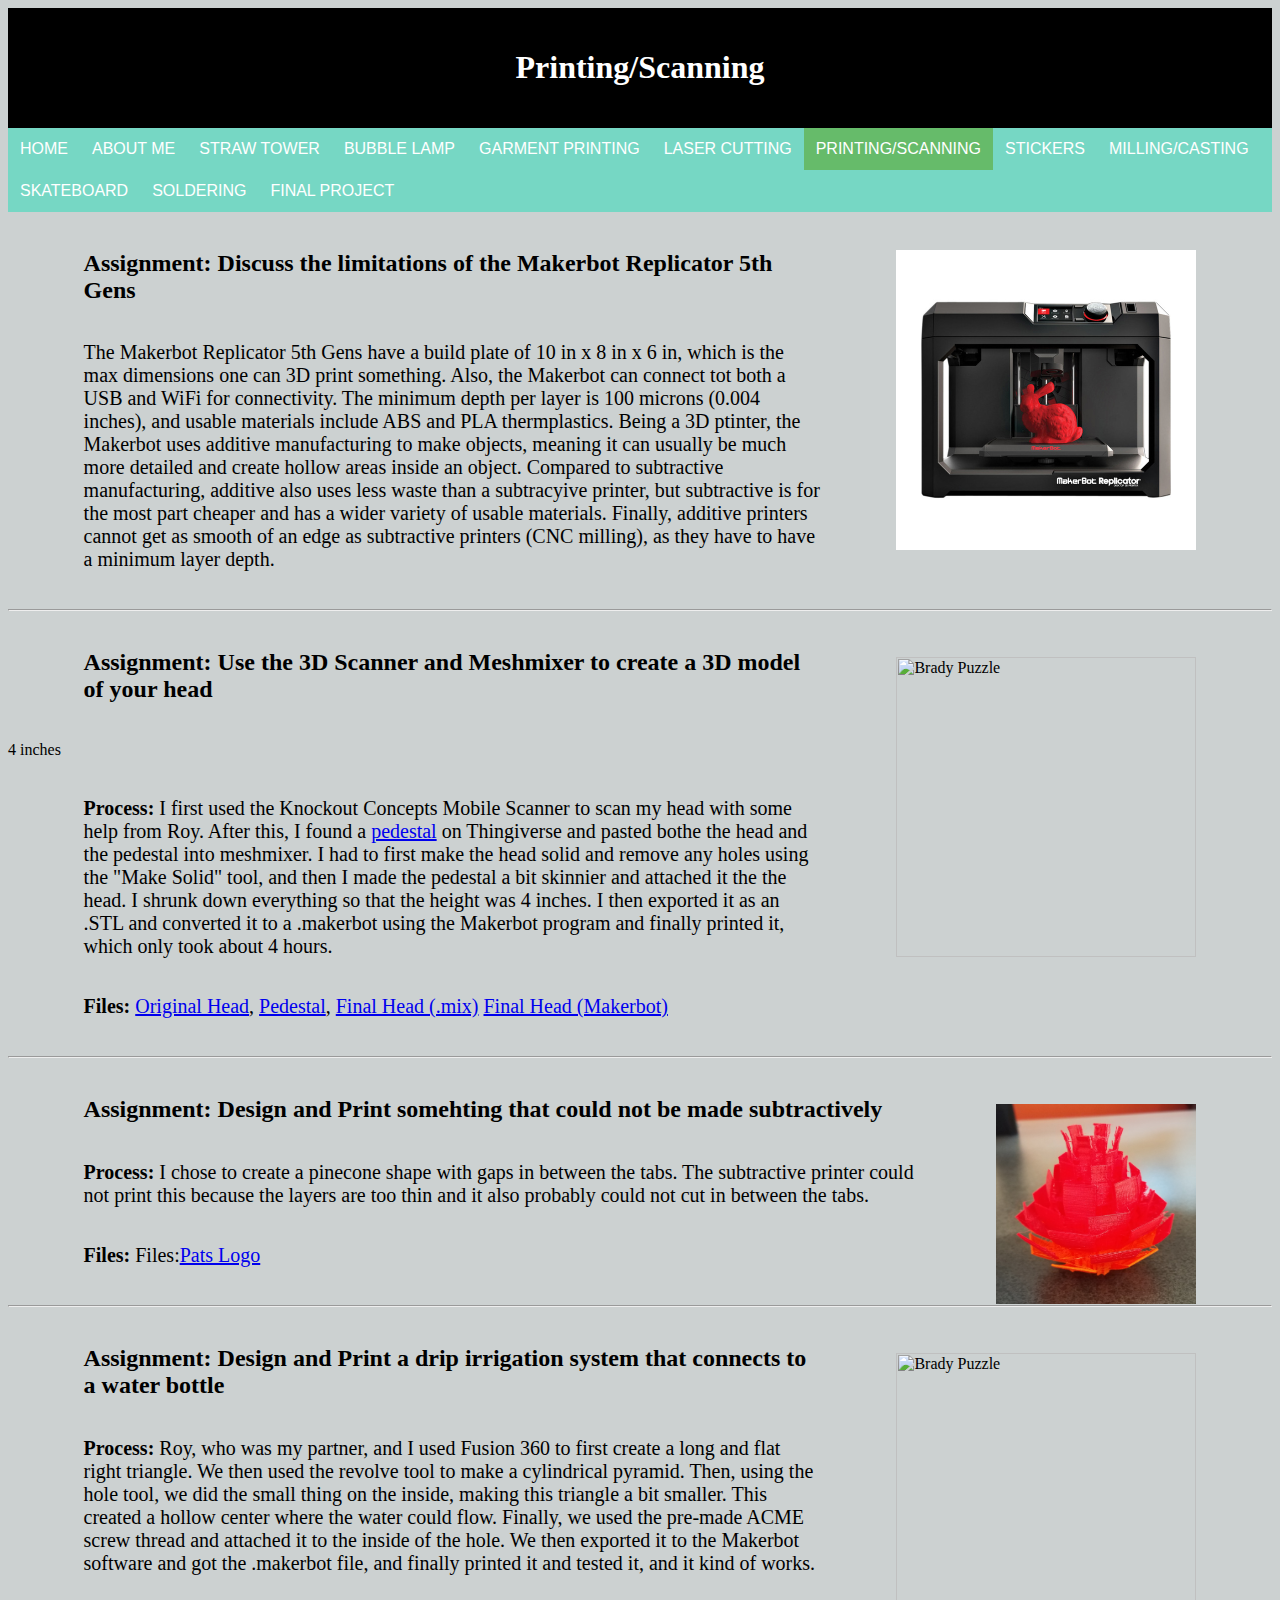
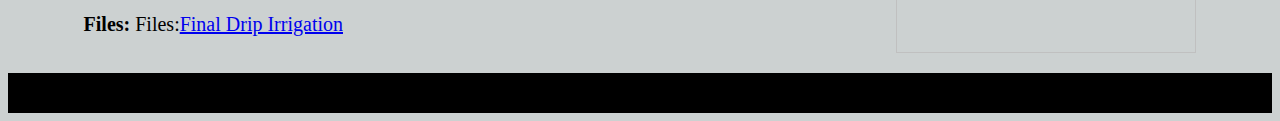
==== 3Dprinting.html @ 6124469a "Update 3Dprinting.html" ====
<html>
<head>
	<title>Printing/Scanning</title>


<style>
header, footer {
	padding: 20px;
	text-align:center;
	font-family:"open-sans-condensed", sans-serif;
	font-weight: bold;
	color: white;
	background-color: black;
}
	
ul {
    list-style-type: none;
    margin: 0;
    padding: 0;
    overflow: hidden;
    background-color: #76D7C4;
}
li {
    float: left;
}
li a {
    display: block;
    position: relative;
    color: white;
    text-align: center;
    padding: 12px 12px;
    text-decoration: none;
    font-family: Arial Narrow, sans-serif;
    font-size: 100%;
}
li a:before {
  content: "";
  position: absolute;
  width: 100%;
  height: 2px;
  bottom: 0;
  left: 0;
  background-color: white;
  visibility: hidden;
  -webkit-transform: scaleX(0);
  transform: scaleX(0);
  -webkit-transition: all 0.3s ease-in-out 0s;
  transition: all 0.3s ease-in-out 0s;
}
li a:hover:before {
  visibility: visible;
  -webkit-transform: scaleX(1);
  transform: scaleX(1);
}
li a:hover {
    color: white;
}
body {
   background-color: #CCD1D1;
}
	
	
	
 h1 {font-size=100px;font-family:verdana;color:white;text-align:center;}
 h2 {font-size=35px;font-family:verdana;color:black;text-align:left;margin: 1cm 2cm 1cm 2cm}
 h3 {font-size=35px;font-family:verdana;color:black;text-align:center;}
 p {color:black;font-family:Geneva;font-size:20px;text-align:left;margin: 1cm 2cm 1cm 2cm}
.active {
    background-color: #66BB6A;
    color: white;
}
</style>
</head>

	
<header>
	<h1>Printing/Scanning</h1>
	
</header>
	

<nav>
    <ul>
	    <li class="nav-li"><a href="index.html">HOME</a></li>
      <li class="nav-li"><a href="aboutme.html">ABOUT ME</a></li>
      <li class="nav-li"><a href="Marshmellow.html">STRAW TOWER</a></li>
      <li class="nav-li"><a href="BubbleLamp.html">BUBBLE LAMP</a></li>
      <li class="nav-li"><a href="garmentprinting.html">GARMENT PRINTING</a></li>
      <li class="nav-li"><a href="LaserCutting.html">LASER CUTTING</a></li>
      <li class="nav-li"><a class="active" href="3Dprinting.html">PRINTING/SCANNING</a></li>
      <li class="nav-li"><a href="vinyl.html">STICKERS</a></li>
      <li class="nav-li"><a href="cncmilling.html">MILLING/CASTING</a></li>
      <li class="nav-li"><a href="vacuum.html">SKATEBOARD</a></li>
      <li class="nav-li"><a href="electronics.html">SOLDERING</a></li>
      <li class="nav-li"><a href="final.html">FINAL PROJECT</a></li>
    </ul>
</nav>


<body>	
    <img src="Makerbot.jpg" alt="Makerbot" align="right" width="300" height="300" style="float:right;margin:1cm 2cm 0 2cm;">
    <h2><strong>Assignment: Discuss the limitations of the Makerbot Replicator 5th Gens</strong></h2>
    <p>The Makerbot Replicator 5th Gens have a build plate of 10 in x 8 in x 6 in, which is the max dimensions one can 3D print something. Also, the Makerbot can connect tot both a USB and WiFi for connectivity. The minimum depth per layer is 100 microns (0.004 inches), and usable materials include ABS and PLA thermplastics. Being a 3D ptinter, the Makerbot uses additive manufacturing  to make objects, meaning it can usually be much more detailed and create hollow areas inside an object. Compared to subtractive manufacturing, additive also uses less waste than a subtracyive printer, but subtractive is for the most part cheaper and has a wider variety of usable materials. Finally, additive printers cannot get as smooth of an edge as subtractive printers (CNC milling), as they have to have a minimum layer depth. </p>
              <hr>
    <img src="20171012_230228.jpg" alt="Brady Puzzle" width="300" height="300" style="float:right;margin:1cm 2cm 0 2cm;">
    <h2><strong>Assignment: Use the 3D Scanner and Meshmixer to create a 3D model of your head</strong></h2>4 inches
    <p><strong>Process:</strong> I first used the Knockout Concepts Mobile Scanner to scan my head with some help from Roy. After this, I found a <a href="https://www.thingiverse.com/thing:2385476">pedestal</a> on Thingiverse and pasted bothe the head and the pedestal into meshmixer. I had to first make the head solid and remove any holes using the "Make Solid" tool, and then I made the pedestal a bit skinnier and attached it the the head. I shrunk down everything so that the height was 4 inches. I then exported it as an .STL and converted it to a .makerbot using the Makerbot program and finally printed it, which only took about 4 hours.</p>
    <p><strong>Files:</strong> <a href="walker.stl">Original Head</a>, <a href="pedestal.stl">Pedestal</a>, <a href="wl.mix">Final Head (.mix)</a> <a href="WalkerHead (Finished).makerbot">Final Head (Makerbot)</a></p>
              <hr>
    <img src="20171209_113230.jpg" alt="Pinecone" width="200" height=200" style="float:right;margin:1cm 2cm 0 2cm;">         
    <h2><strong>Assignment: Design and Print somehting that could not be made subtractively</strong></h2>
    <p><strong>Process:</strong> I chose to create a pinecone shape with gaps in between the tabs. The subtractive printer could not print this because the layers are too thin and it also probably could not cut in between the tabs.</p>
    <p><strong>Files:</strong> Files:<a href="PatsLogo.jpg">Pats Logo</a> </p>
              <hr>
    <img src="20171012_230228.jpg" alt="Brady Puzzle" width="300" height="300" style="float:right;margin:1cm 2cm 0 2cm;">         
    <h2><strong>Assignment: Design and Print a drip irrigation system that connects to a water bottle</strong></h2>
    <p><strong>Process:</strong> Roy, who was my partner, and I used Fusion 360 to first create a long and flat right triangle. We then used the revolve tool to make a cylindrical pyramid. Then, using the hole tool, we did the small thing on the inside, making this triangle a bit smaller. This created a hollow center where the water could flow. Finally, we used the pre-made ACME screw thread and attached it to the inside of the hole. We then exported it to the Makerbot software and got the .makerbot file, and finally printed it and tested it, and it kind of works.</p>
    <p><strong>Files:</strong> Files:<a href="Drippy thing v1.stl">Final Drip Irrigation</a> </p>
</body>	

	
<footer>
</footer>
	
	
</html>
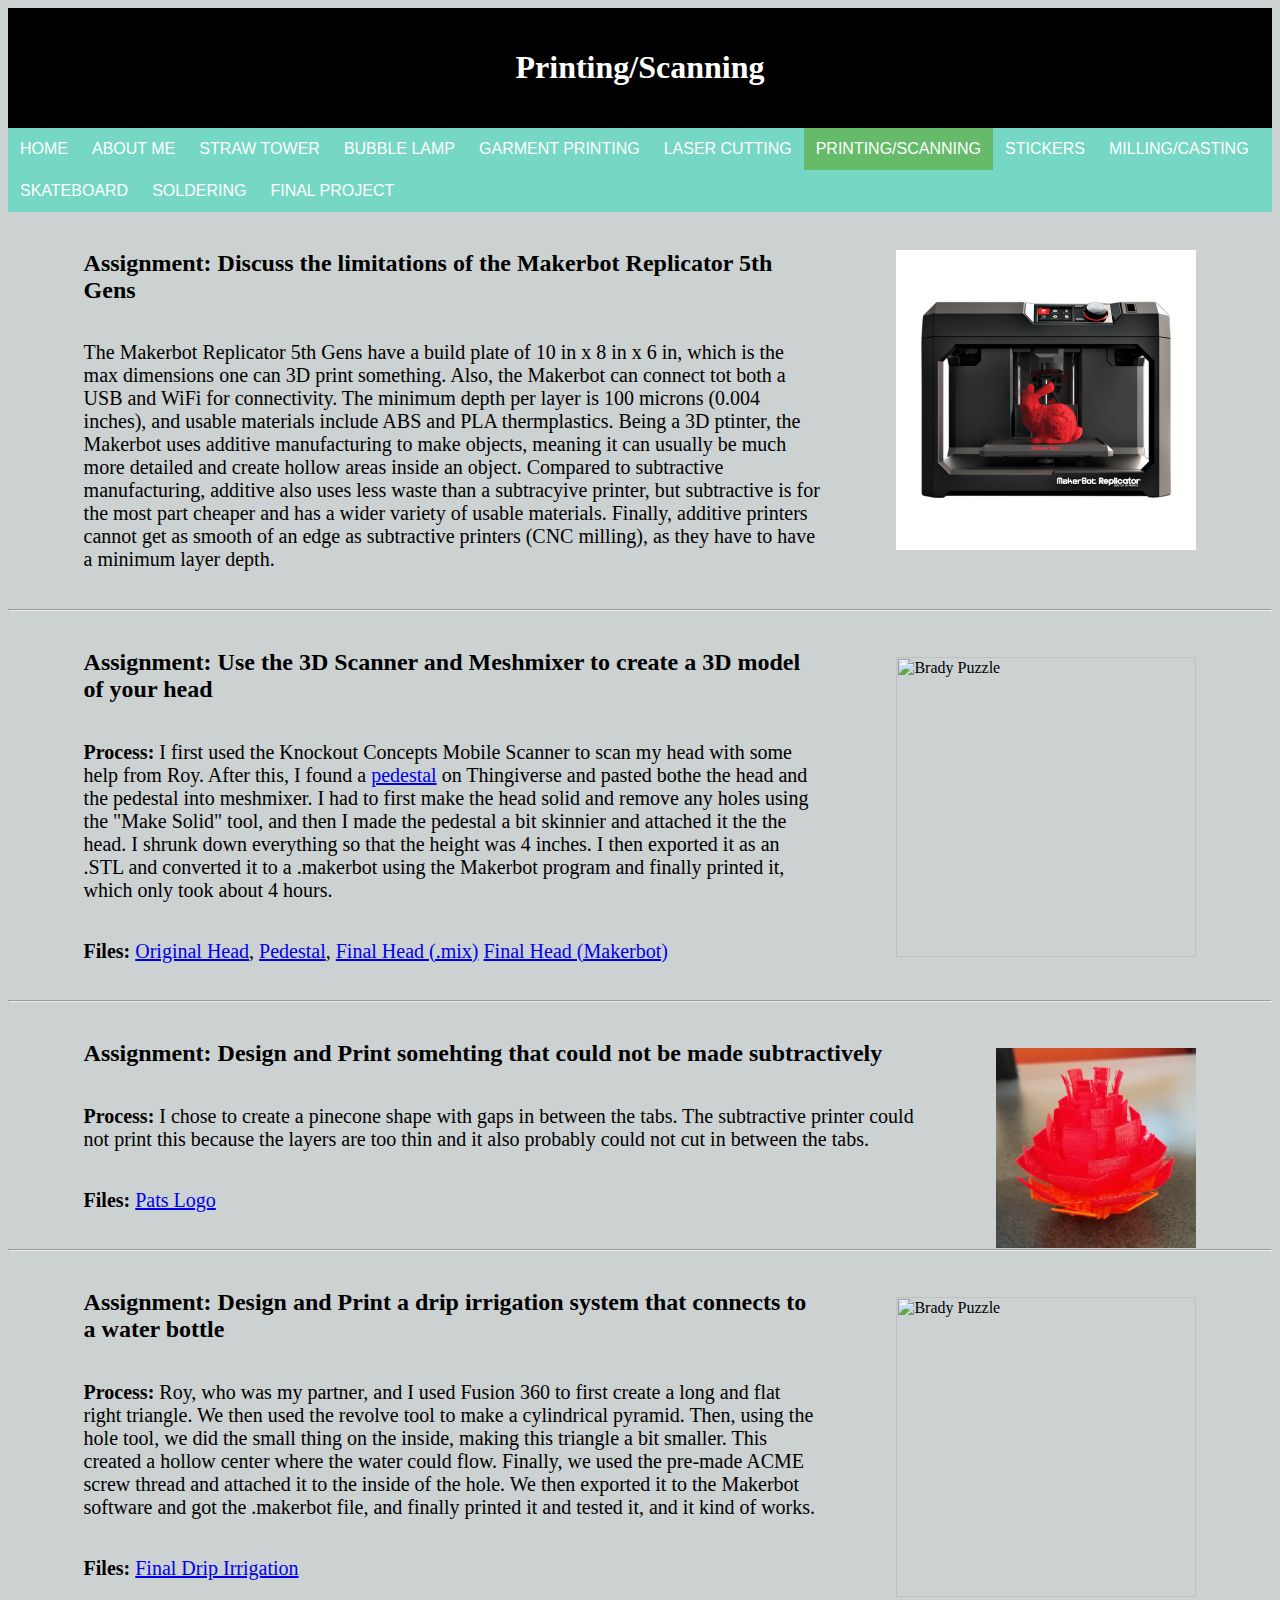
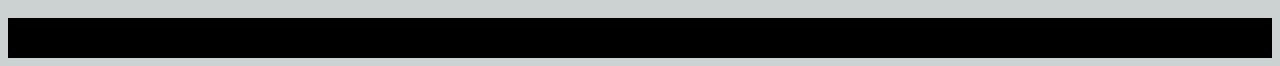
==== commit f3926a28: "Update 3Dprinting.html" ====
--- a/3Dprinting.html
+++ b/3Dprinting.html
@@ -103,19 +103,19 @@
     <p>The Makerbot Replicator 5th Gens have a build plate of 10 in x 8 in x 6 in, which is the max dimensions one can 3D print something. Also, the Makerbot can connect tot both a USB and WiFi for connectivity. The minimum depth per layer is 100 microns (0.004 inches), and usable materials include ABS and PLA thermplastics. Being a 3D ptinter, the Makerbot uses additive manufacturing  to make objects, meaning it can usually be much more detailed and create hollow areas inside an object. Compared to subtractive manufacturing, additive also uses less waste than a subtracyive printer, but subtractive is for the most part cheaper and has a wider variety of usable materials. Finally, additive printers cannot get as smooth of an edge as subtractive printers (CNC milling), as they have to have a minimum layer depth. </p>
               <hr>
     <img src="20171012_230228.jpg" alt="Brady Puzzle" width="300" height="300" style="float:right;margin:1cm 2cm 0 2cm;">
-    <h2><strong>Assignment: Use the 3D Scanner and Meshmixer to create a 3D model of your head</strong></h2>4 inches
+    <h2><strong>Assignment: Use the 3D Scanner and Meshmixer to create a 3D model of your head</strong></h2>
     <p><strong>Process:</strong> I first used the Knockout Concepts Mobile Scanner to scan my head with some help from Roy. After this, I found a <a href="https://www.thingiverse.com/thing:2385476">pedestal</a> on Thingiverse and pasted bothe the head and the pedestal into meshmixer. I had to first make the head solid and remove any holes using the "Make Solid" tool, and then I made the pedestal a bit skinnier and attached it the the head. I shrunk down everything so that the height was 4 inches. I then exported it as an .STL and converted it to a .makerbot using the Makerbot program and finally printed it, which only took about 4 hours.</p>
     <p><strong>Files:</strong> <a href="walker.stl">Original Head</a>, <a href="pedestal.stl">Pedestal</a>, <a href="wl.mix">Final Head (.mix)</a> <a href="WalkerHead (Finished).makerbot">Final Head (Makerbot)</a></p>
               <hr>
     <img src="20171209_113230.jpg" alt="Pinecone" width="200" height=200" style="float:right;margin:1cm 2cm 0 2cm;">         
     <h2><strong>Assignment: Design and Print somehting that could not be made subtractively</strong></h2>
     <p><strong>Process:</strong> I chose to create a pinecone shape with gaps in between the tabs. The subtractive printer could not print this because the layers are too thin and it also probably could not cut in between the tabs.</p>
-    <p><strong>Files:</strong> Files:<a href="PatsLogo.jpg">Pats Logo</a> </p>
+    <p><strong>Files:</strong> <a href="PatsLogo.jpg">Pats Logo</a> </p>
               <hr>
     <img src="20171012_230228.jpg" alt="Brady Puzzle" width="300" height="300" style="float:right;margin:1cm 2cm 0 2cm;">         
     <h2><strong>Assignment: Design and Print a drip irrigation system that connects to a water bottle</strong></h2>
     <p><strong>Process:</strong> Roy, who was my partner, and I used Fusion 360 to first create a long and flat right triangle. We then used the revolve tool to make a cylindrical pyramid. Then, using the hole tool, we did the small thing on the inside, making this triangle a bit smaller. This created a hollow center where the water could flow. Finally, we used the pre-made ACME screw thread and attached it to the inside of the hole. We then exported it to the Makerbot software and got the .makerbot file, and finally printed it and tested it, and it kind of works.</p>
-    <p><strong>Files:</strong> Files:<a href="Drippy thing v1.stl">Final Drip Irrigation</a> </p>
+    <p><strong>Files:</strong> <a href="Drippy thing v1.stl">Final Drip Irrigation</a> </p>
 </body>	
 
 	
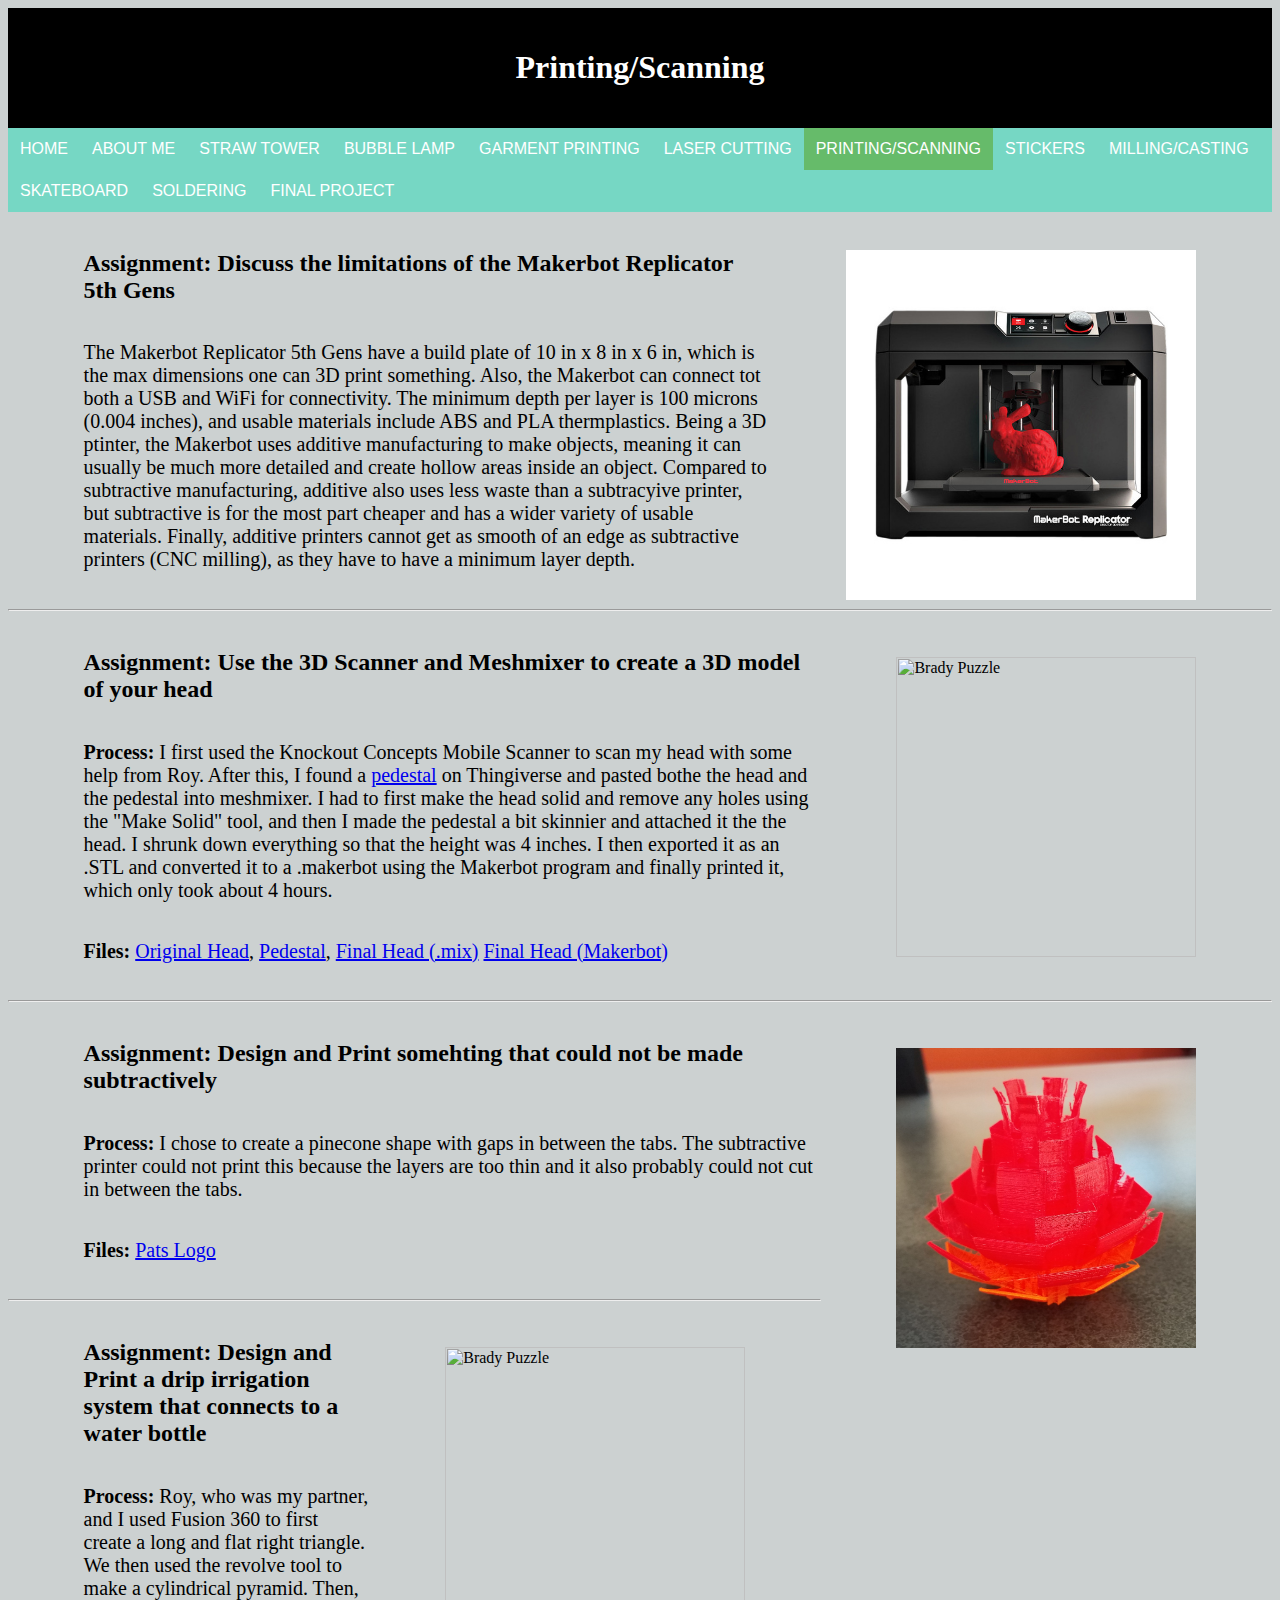
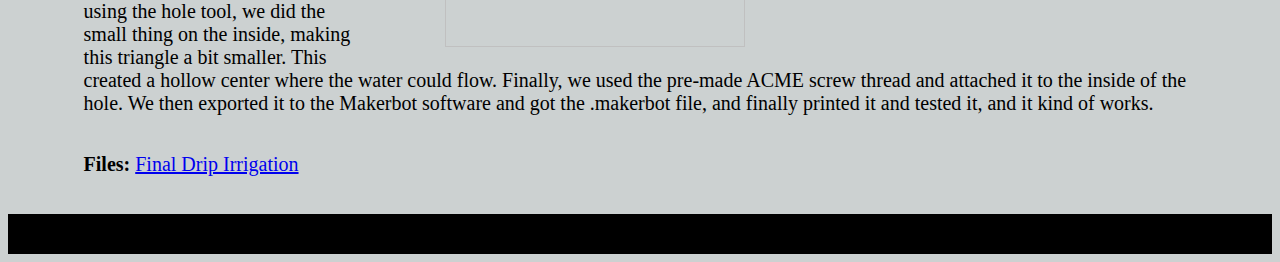
==== commit 8c73c340: "Update 3Dprinting.html" ====
--- a/3Dprinting.html
+++ b/3Dprinting.html
@@ -98,7 +98,7 @@
 
 
 <body>	
-    <img src="Makerbot.jpg" alt="Makerbot" align="right" width="300" height="300" style="float:right;margin:1cm 2cm 0 2cm;">
+    <img src="Makerbot.jpg" alt="Makerbot" align="right" width="350" height="350" style="float:right;margin:1cm 2cm 0 2cm;">
     <h2><strong>Assignment: Discuss the limitations of the Makerbot Replicator 5th Gens</strong></h2>
     <p>The Makerbot Replicator 5th Gens have a build plate of 10 in x 8 in x 6 in, which is the max dimensions one can 3D print something. Also, the Makerbot can connect tot both a USB and WiFi for connectivity. The minimum depth per layer is 100 microns (0.004 inches), and usable materials include ABS and PLA thermplastics. Being a 3D ptinter, the Makerbot uses additive manufacturing  to make objects, meaning it can usually be much more detailed and create hollow areas inside an object. Compared to subtractive manufacturing, additive also uses less waste than a subtracyive printer, but subtractive is for the most part cheaper and has a wider variety of usable materials. Finally, additive printers cannot get as smooth of an edge as subtractive printers (CNC milling), as they have to have a minimum layer depth. </p>
               <hr>
@@ -107,7 +107,7 @@
     <p><strong>Process:</strong> I first used the Knockout Concepts Mobile Scanner to scan my head with some help from Roy. After this, I found a <a href="https://www.thingiverse.com/thing:2385476">pedestal</a> on Thingiverse and pasted bothe the head and the pedestal into meshmixer. I had to first make the head solid and remove any holes using the "Make Solid" tool, and then I made the pedestal a bit skinnier and attached it the the head. I shrunk down everything so that the height was 4 inches. I then exported it as an .STL and converted it to a .makerbot using the Makerbot program and finally printed it, which only took about 4 hours.</p>
     <p><strong>Files:</strong> <a href="walker.stl">Original Head</a>, <a href="pedestal.stl">Pedestal</a>, <a href="wl.mix">Final Head (.mix)</a> <a href="WalkerHead (Finished).makerbot">Final Head (Makerbot)</a></p>
               <hr>
-    <img src="20171209_113230.jpg" alt="Pinecone" width="200" height=200" style="float:right;margin:1cm 2cm 0 2cm;">         
+    <img src="20171209_113230.jpg" alt="Pinecone" width="300" height=300" style="float:right;margin:1cm 2cm 0 2cm;">         
     <h2><strong>Assignment: Design and Print somehting that could not be made subtractively</strong></h2>
     <p><strong>Process:</strong> I chose to create a pinecone shape with gaps in between the tabs. The subtractive printer could not print this because the layers are too thin and it also probably could not cut in between the tabs.</p>
     <p><strong>Files:</strong> <a href="PatsLogo.jpg">Pats Logo</a> </p>
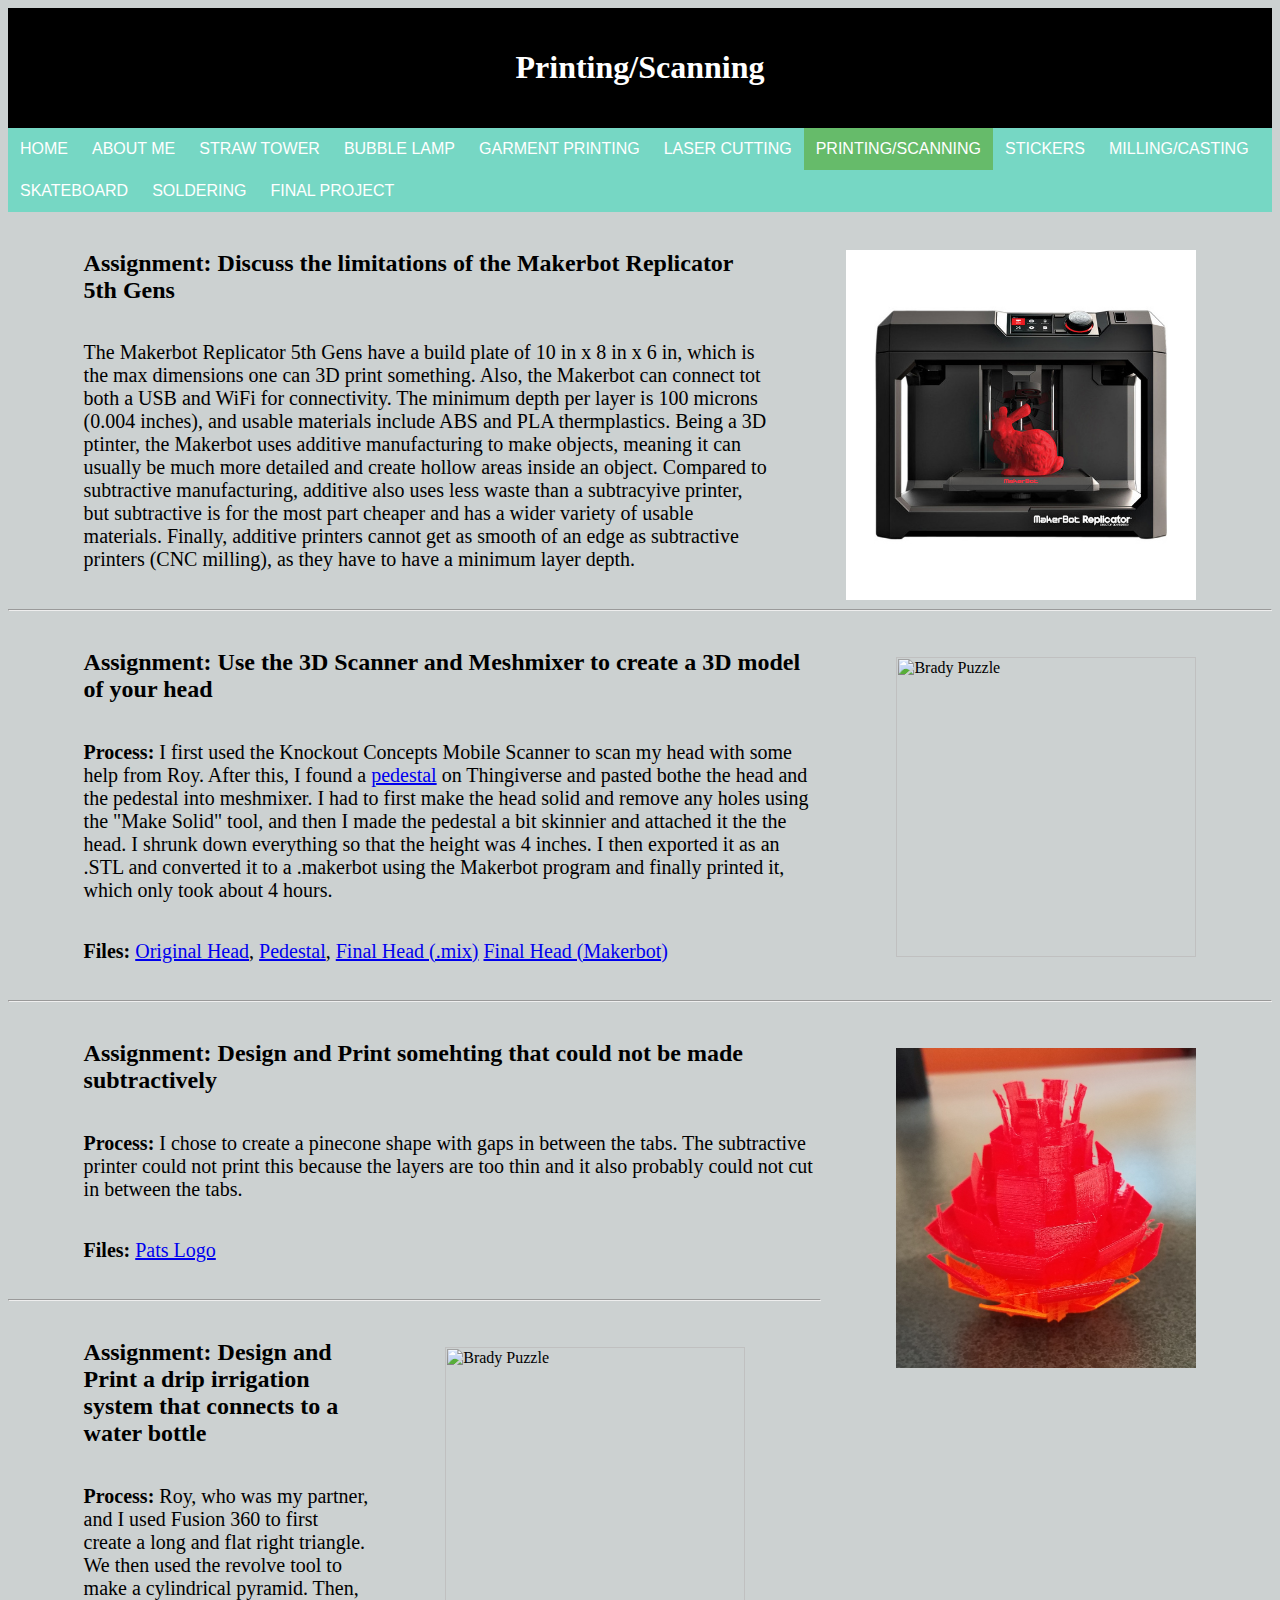
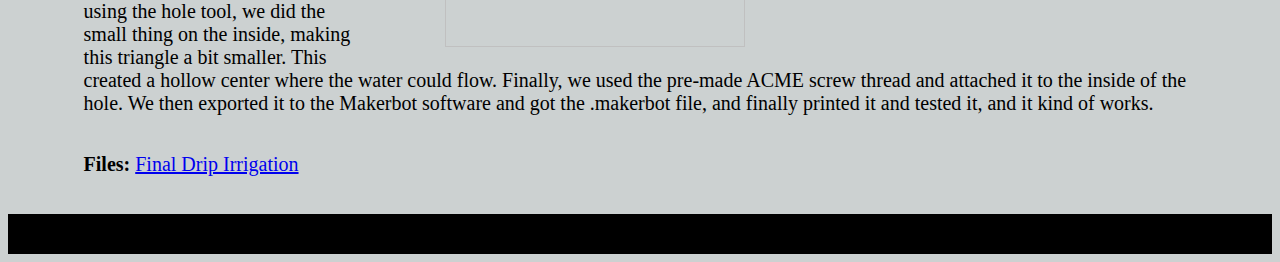
==== commit 2f1d1320: "Update 3Dprinting.html" ====
--- a/3Dprinting.html
+++ b/3Dprinting.html
@@ -107,7 +107,7 @@
     <p><strong>Process:</strong> I first used the Knockout Concepts Mobile Scanner to scan my head with some help from Roy. After this, I found a <a href="https://www.thingiverse.com/thing:2385476">pedestal</a> on Thingiverse and pasted bothe the head and the pedestal into meshmixer. I had to first make the head solid and remove any holes using the "Make Solid" tool, and then I made the pedestal a bit skinnier and attached it the the head. I shrunk down everything so that the height was 4 inches. I then exported it as an .STL and converted it to a .makerbot using the Makerbot program and finally printed it, which only took about 4 hours.</p>
     <p><strong>Files:</strong> <a href="walker.stl">Original Head</a>, <a href="pedestal.stl">Pedestal</a>, <a href="wl.mix">Final Head (.mix)</a> <a href="WalkerHead (Finished).makerbot">Final Head (Makerbot)</a></p>
               <hr>
-    <img src="20171209_113230.jpg" alt="Pinecone" width="300" height=300" style="float:right;margin:1cm 2cm 0 2cm;">         
+    <img src="20171209_113230.jpg" alt="Pinecone" width="300" height=320" style="float:right;margin:1cm 2cm 0 2cm;">         
     <h2><strong>Assignment: Design and Print somehting that could not be made subtractively</strong></h2>
     <p><strong>Process:</strong> I chose to create a pinecone shape with gaps in between the tabs. The subtractive printer could not print this because the layers are too thin and it also probably could not cut in between the tabs.</p>
     <p><strong>Files:</strong> <a href="PatsLogo.jpg">Pats Logo</a> </p>
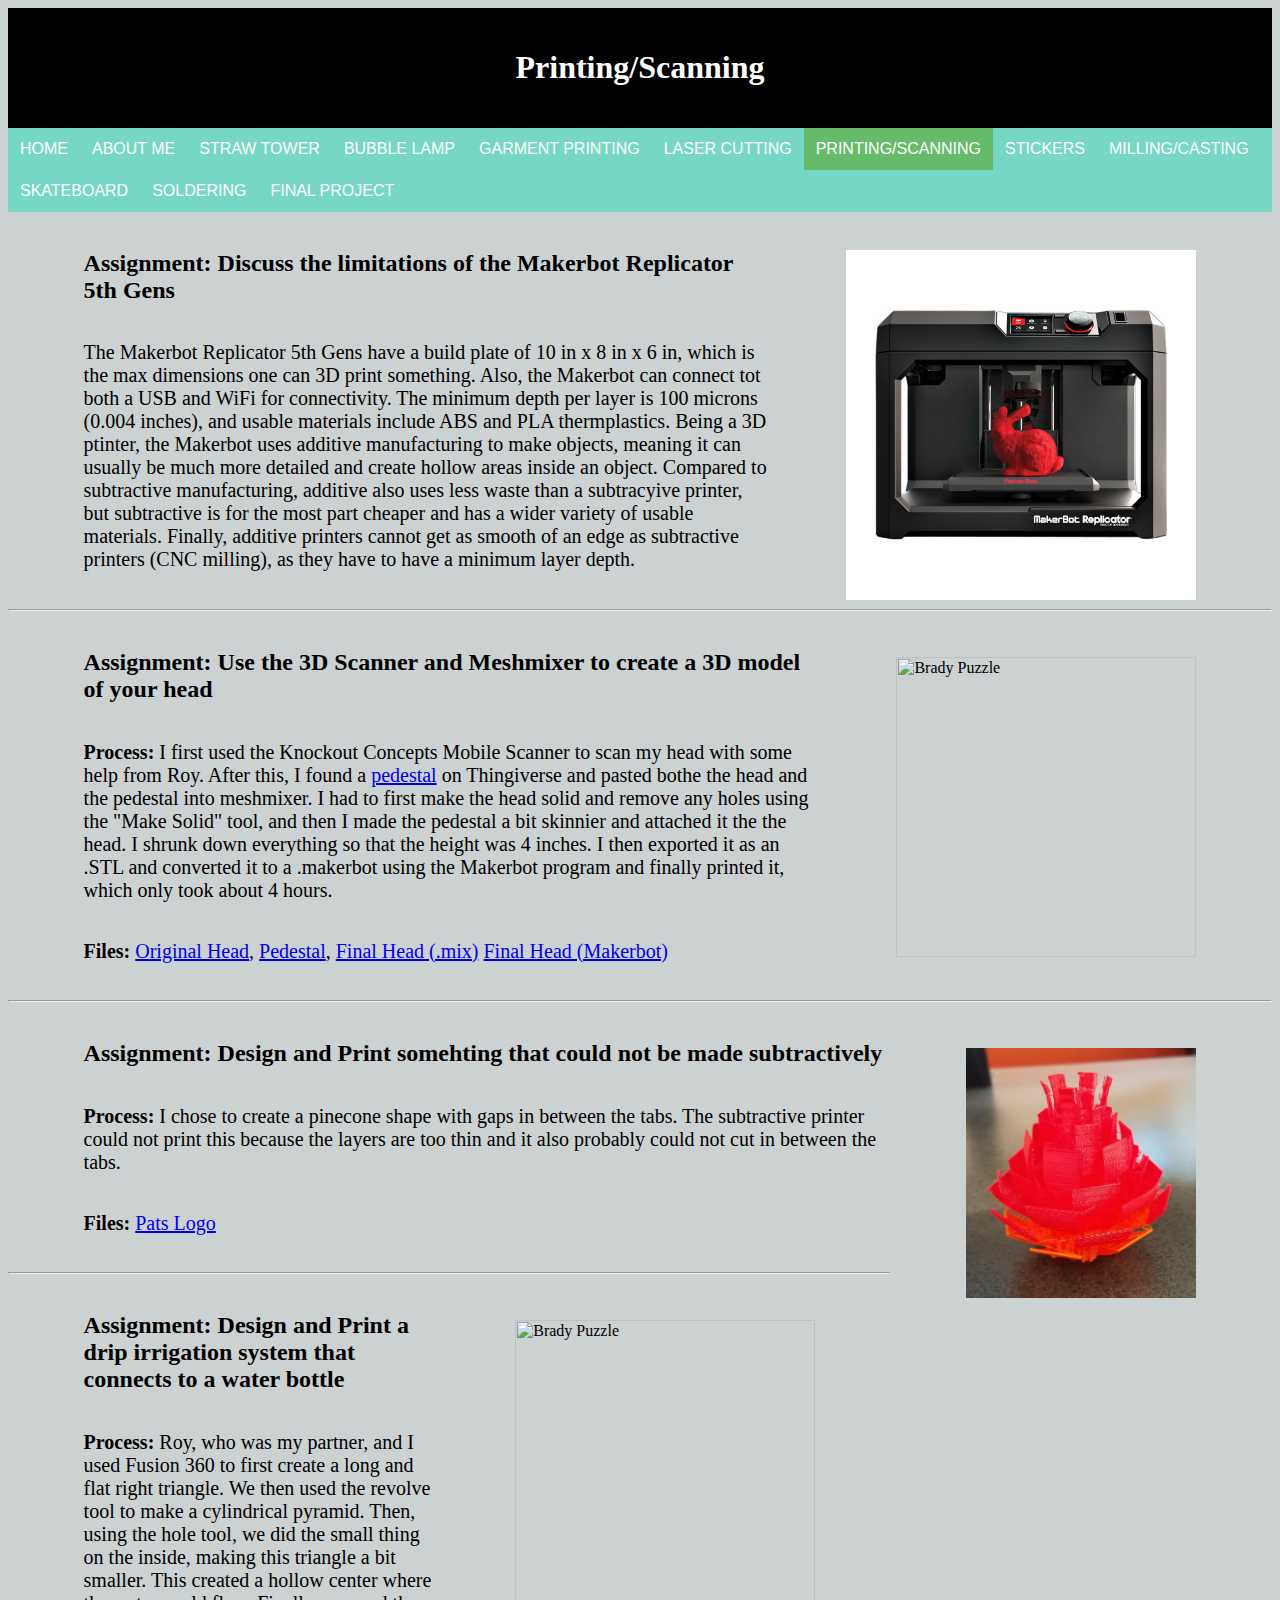
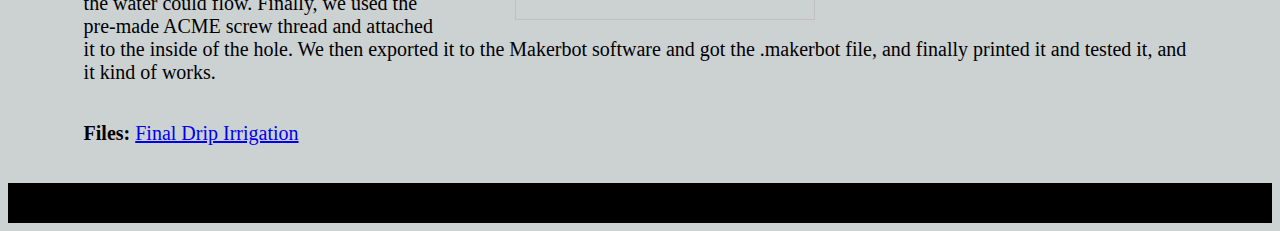
==== commit ce2fab2a: "Update 3Dprinting.html" ====
--- a/3Dprinting.html
+++ b/3Dprinting.html
@@ -107,7 +107,7 @@
     <p><strong>Process:</strong> I first used the Knockout Concepts Mobile Scanner to scan my head with some help from Roy. After this, I found a <a href="https://www.thingiverse.com/thing:2385476">pedestal</a> on Thingiverse and pasted bothe the head and the pedestal into meshmixer. I had to first make the head solid and remove any holes using the "Make Solid" tool, and then I made the pedestal a bit skinnier and attached it the the head. I shrunk down everything so that the height was 4 inches. I then exported it as an .STL and converted it to a .makerbot using the Makerbot program and finally printed it, which only took about 4 hours.</p>
     <p><strong>Files:</strong> <a href="walker.stl">Original Head</a>, <a href="pedestal.stl">Pedestal</a>, <a href="wl.mix">Final Head (.mix)</a> <a href="WalkerHead (Finished).makerbot">Final Head (Makerbot)</a></p>
               <hr>
-    <img src="20171209_113230.jpg" alt="Pinecone" width="300" height=320" style="float:right;margin:1cm 2cm 0 2cm;">         
+    <img src="20171209_113230.jpg" alt="Pinecone" width="230" height=250" style="float:right;margin:1cm 2cm 0 2cm;">         
     <h2><strong>Assignment: Design and Print somehting that could not be made subtractively</strong></h2>
     <p><strong>Process:</strong> I chose to create a pinecone shape with gaps in between the tabs. The subtractive printer could not print this because the layers are too thin and it also probably could not cut in between the tabs.</p>
     <p><strong>Files:</strong> <a href="PatsLogo.jpg">Pats Logo</a> </p>
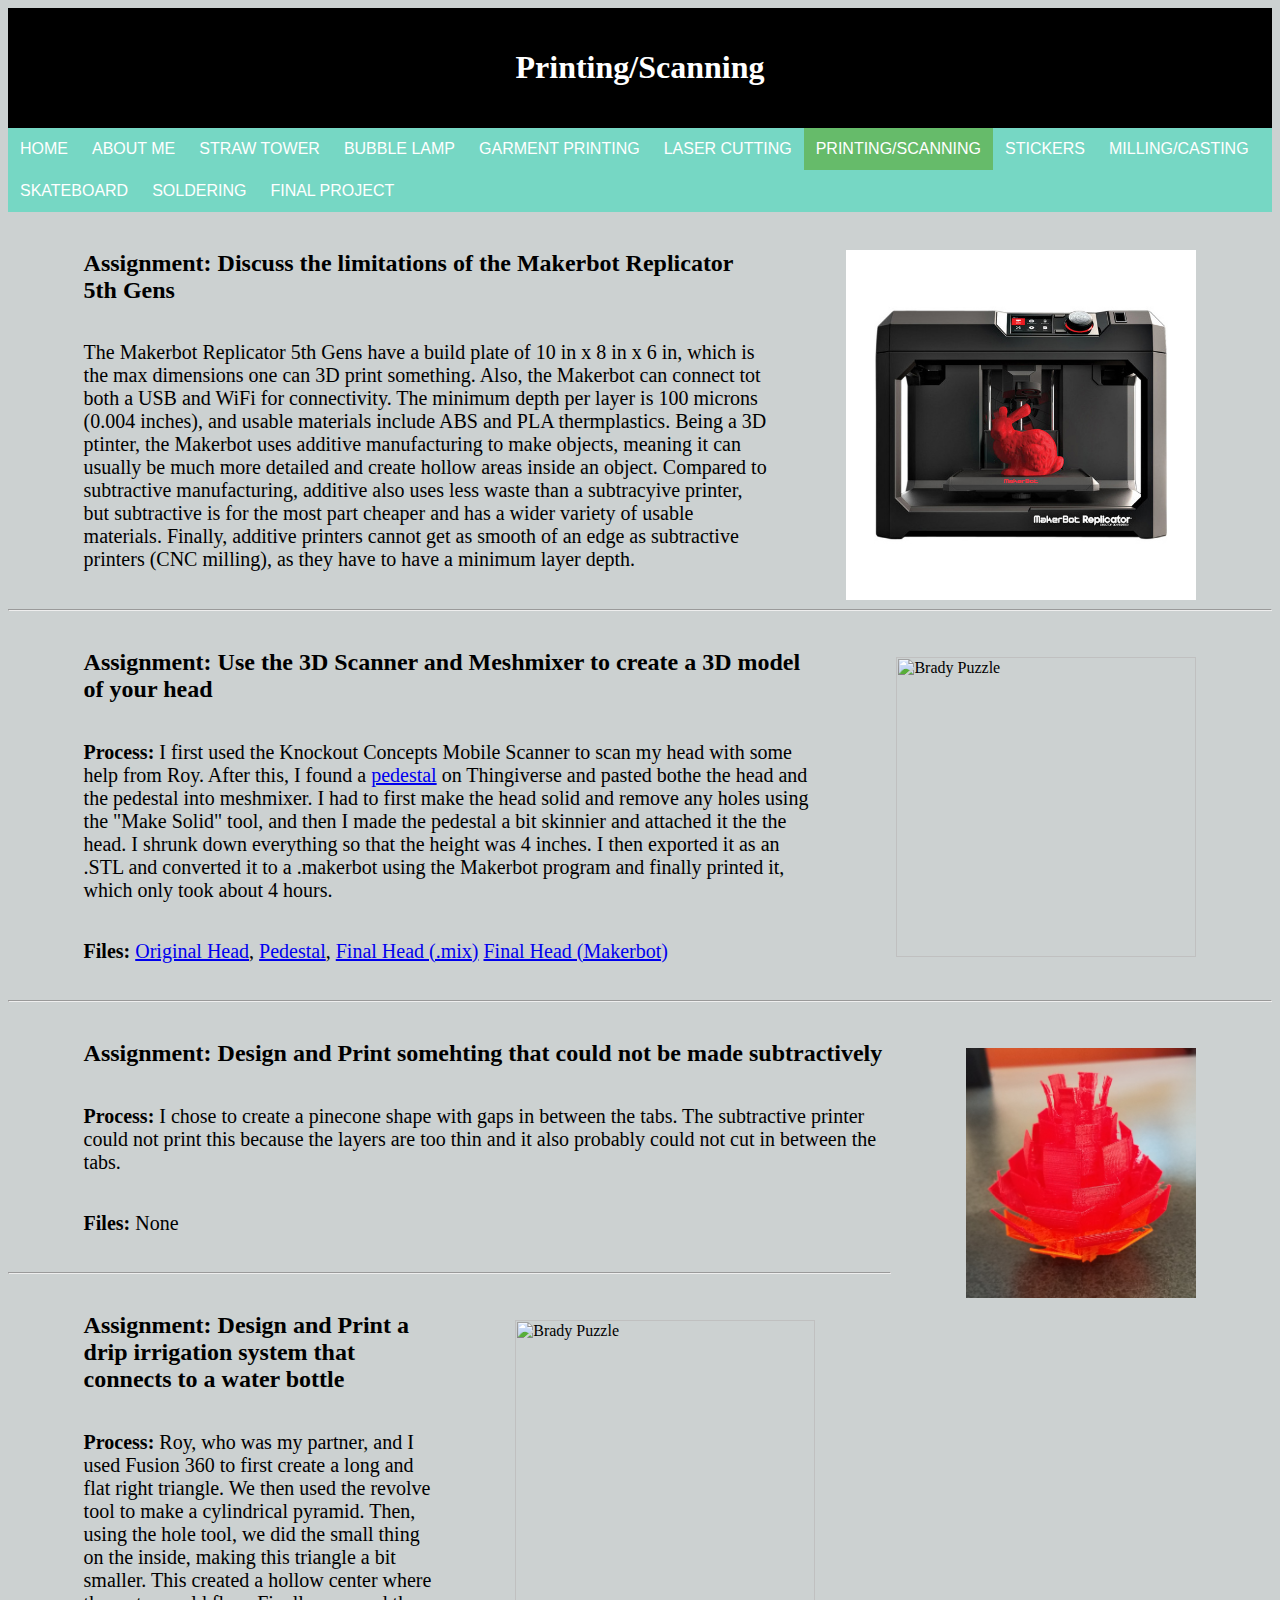
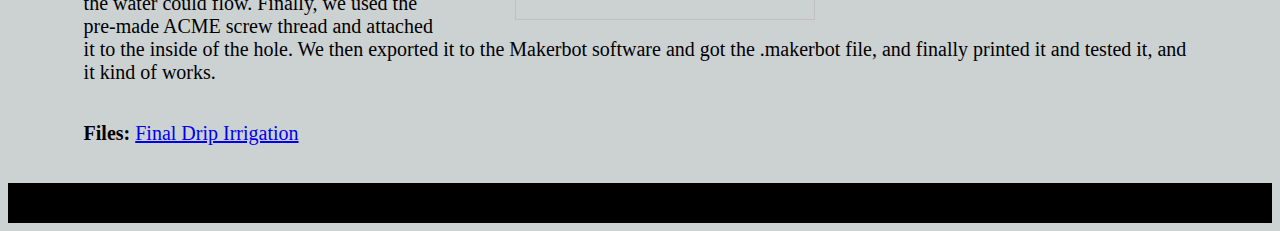
==== commit 47011246: "Update 3Dprinting.html" ====
--- a/3Dprinting.html
+++ b/3Dprinting.html
@@ -110,7 +110,7 @@
     <img src="20171209_113230.jpg" alt="Pinecone" width="230" height=250" style="float:right;margin:1cm 2cm 0 2cm;">         
     <h2><strong>Assignment: Design and Print somehting that could not be made subtractively</strong></h2>
     <p><strong>Process:</strong> I chose to create a pinecone shape with gaps in between the tabs. The subtractive printer could not print this because the layers are too thin and it also probably could not cut in between the tabs.</p>
-    <p><strong>Files:</strong> <a href="PatsLogo.jpg">Pats Logo</a> </p>
+    <p><strong>Files:</strong> None </p>
               <hr>
     <img src="20171012_230228.jpg" alt="Brady Puzzle" width="300" height="300" style="float:right;margin:1cm 2cm 0 2cm;">         
     <h2><strong>Assignment: Design and Print a drip irrigation system that connects to a water bottle</strong></h2>
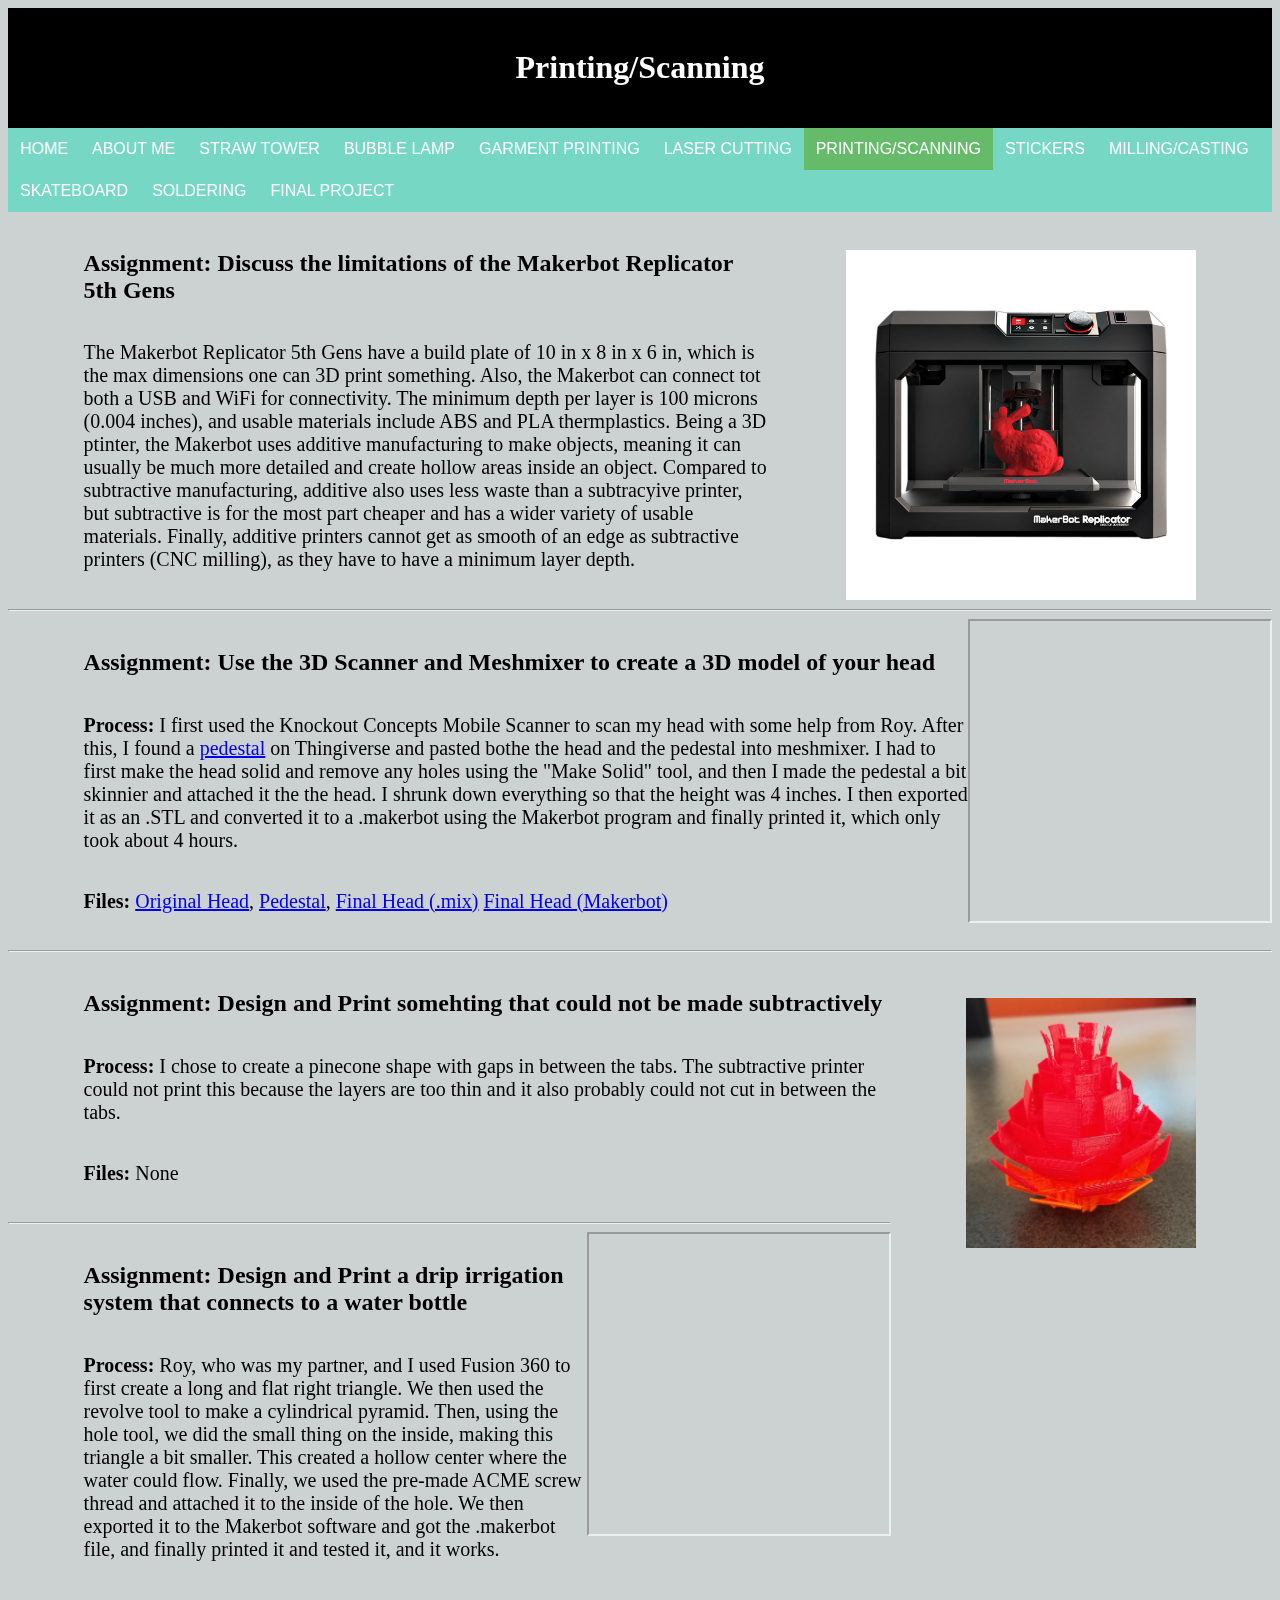
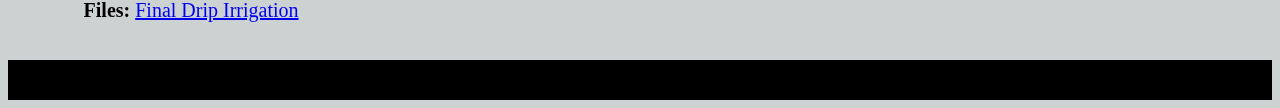
==== commit c59aaeae: "Update 3Dprinting.html" ====
--- a/3Dprinting.html
+++ b/3Dprinting.html
@@ -102,7 +102,7 @@
     <h2><strong>Assignment: Discuss the limitations of the Makerbot Replicator 5th Gens</strong></h2>
     <p>The Makerbot Replicator 5th Gens have a build plate of 10 in x 8 in x 6 in, which is the max dimensions one can 3D print something. Also, the Makerbot can connect tot both a USB and WiFi for connectivity. The minimum depth per layer is 100 microns (0.004 inches), and usable materials include ABS and PLA thermplastics. Being a 3D ptinter, the Makerbot uses additive manufacturing  to make objects, meaning it can usually be much more detailed and create hollow areas inside an object. Compared to subtractive manufacturing, additive also uses less waste than a subtracyive printer, but subtractive is for the most part cheaper and has a wider variety of usable materials. Finally, additive printers cannot get as smooth of an edge as subtractive printers (CNC milling), as they have to have a minimum layer depth. </p>
               <hr>
-    <img src="20171012_230228.jpg" alt="Brady Puzzle" width="300" height="300" style="float:right;margin:1cm 2cm 0 2cm;">
+    <iframe class="render-viewer" src="https://render.githubusercontent.com/view/solid?commit=e793eabbfe52b37590ecd06b18043bbbac486fdf&amp;enc_url=[base64]&amp;nwo=wrafab%2FLariveew&amp;path=WL+Head.stl&amp;repository_id=101196304&amp;repository_type=Repository#1d25faa3-039e-4c56-8c43-ba371fc34fa5" height="300 width="350" align="right" sandbox="allow-scripts allow-same-origin allow-top-navigation">Viewer requires iframe.</iframe>
     <h2><strong>Assignment: Use the 3D Scanner and Meshmixer to create a 3D model of your head</strong></h2>
     <p><strong>Process:</strong> I first used the Knockout Concepts Mobile Scanner to scan my head with some help from Roy. After this, I found a <a href="https://www.thingiverse.com/thing:2385476">pedestal</a> on Thingiverse and pasted bothe the head and the pedestal into meshmixer. I had to first make the head solid and remove any holes using the "Make Solid" tool, and then I made the pedestal a bit skinnier and attached it the the head. I shrunk down everything so that the height was 4 inches. I then exported it as an .STL and converted it to a .makerbot using the Makerbot program and finally printed it, which only took about 4 hours.</p>
     <p><strong>Files:</strong> <a href="walker.stl">Original Head</a>, <a href="pedestal.stl">Pedestal</a>, <a href="wl.mix">Final Head (.mix)</a> <a href="WalkerHead (Finished).makerbot">Final Head (Makerbot)</a></p>
@@ -112,9 +112,9 @@
     <p><strong>Process:</strong> I chose to create a pinecone shape with gaps in between the tabs. The subtractive printer could not print this because the layers are too thin and it also probably could not cut in between the tabs.</p>
     <p><strong>Files:</strong> None </p>
               <hr>
-    <img src="20171012_230228.jpg" alt="Brady Puzzle" width="300" height="300" style="float:right;margin:1cm 2cm 0 2cm;">         
+    <iframe class="render-viewer" src="https://render.githubusercontent.com/view/solid?commit=e793eabbfe52b37590ecd06b18043bbbac486fdf&amp;enc_url=[base64]&amp;nwo=wrafab%2FLariveew&amp;path=Drippy+thing+v1.stl&amp;repository_id=101196304&amp;repository_type=Repository#34ea5de8-b716-4f66-8179-3d81ac6b35f5" height="300" width="300" align="right" sandbox="allow-scripts allow-same-origin allow-top-navigation">Viewer requires iframe.</iframe>         
     <h2><strong>Assignment: Design and Print a drip irrigation system that connects to a water bottle</strong></h2>
-    <p><strong>Process:</strong> Roy, who was my partner, and I used Fusion 360 to first create a long and flat right triangle. We then used the revolve tool to make a cylindrical pyramid. Then, using the hole tool, we did the small thing on the inside, making this triangle a bit smaller. This created a hollow center where the water could flow. Finally, we used the pre-made ACME screw thread and attached it to the inside of the hole. We then exported it to the Makerbot software and got the .makerbot file, and finally printed it and tested it, and it kind of works.</p>
+    <p><strong>Process:</strong> Roy, who was my partner, and I used Fusion 360 to first create a long and flat right triangle. We then used the revolve tool to make a cylindrical pyramid. Then, using the hole tool, we did the small thing on the inside, making this triangle a bit smaller. This created a hollow center where the water could flow. Finally, we used the pre-made ACME screw thread and attached it to the inside of the hole. We then exported it to the Makerbot software and got the .makerbot file, and finally printed it and tested it, and it works.</p>
     <p><strong>Files:</strong> <a href="Drippy thing v1.stl">Final Drip Irrigation</a> </p>
 </body>	
 
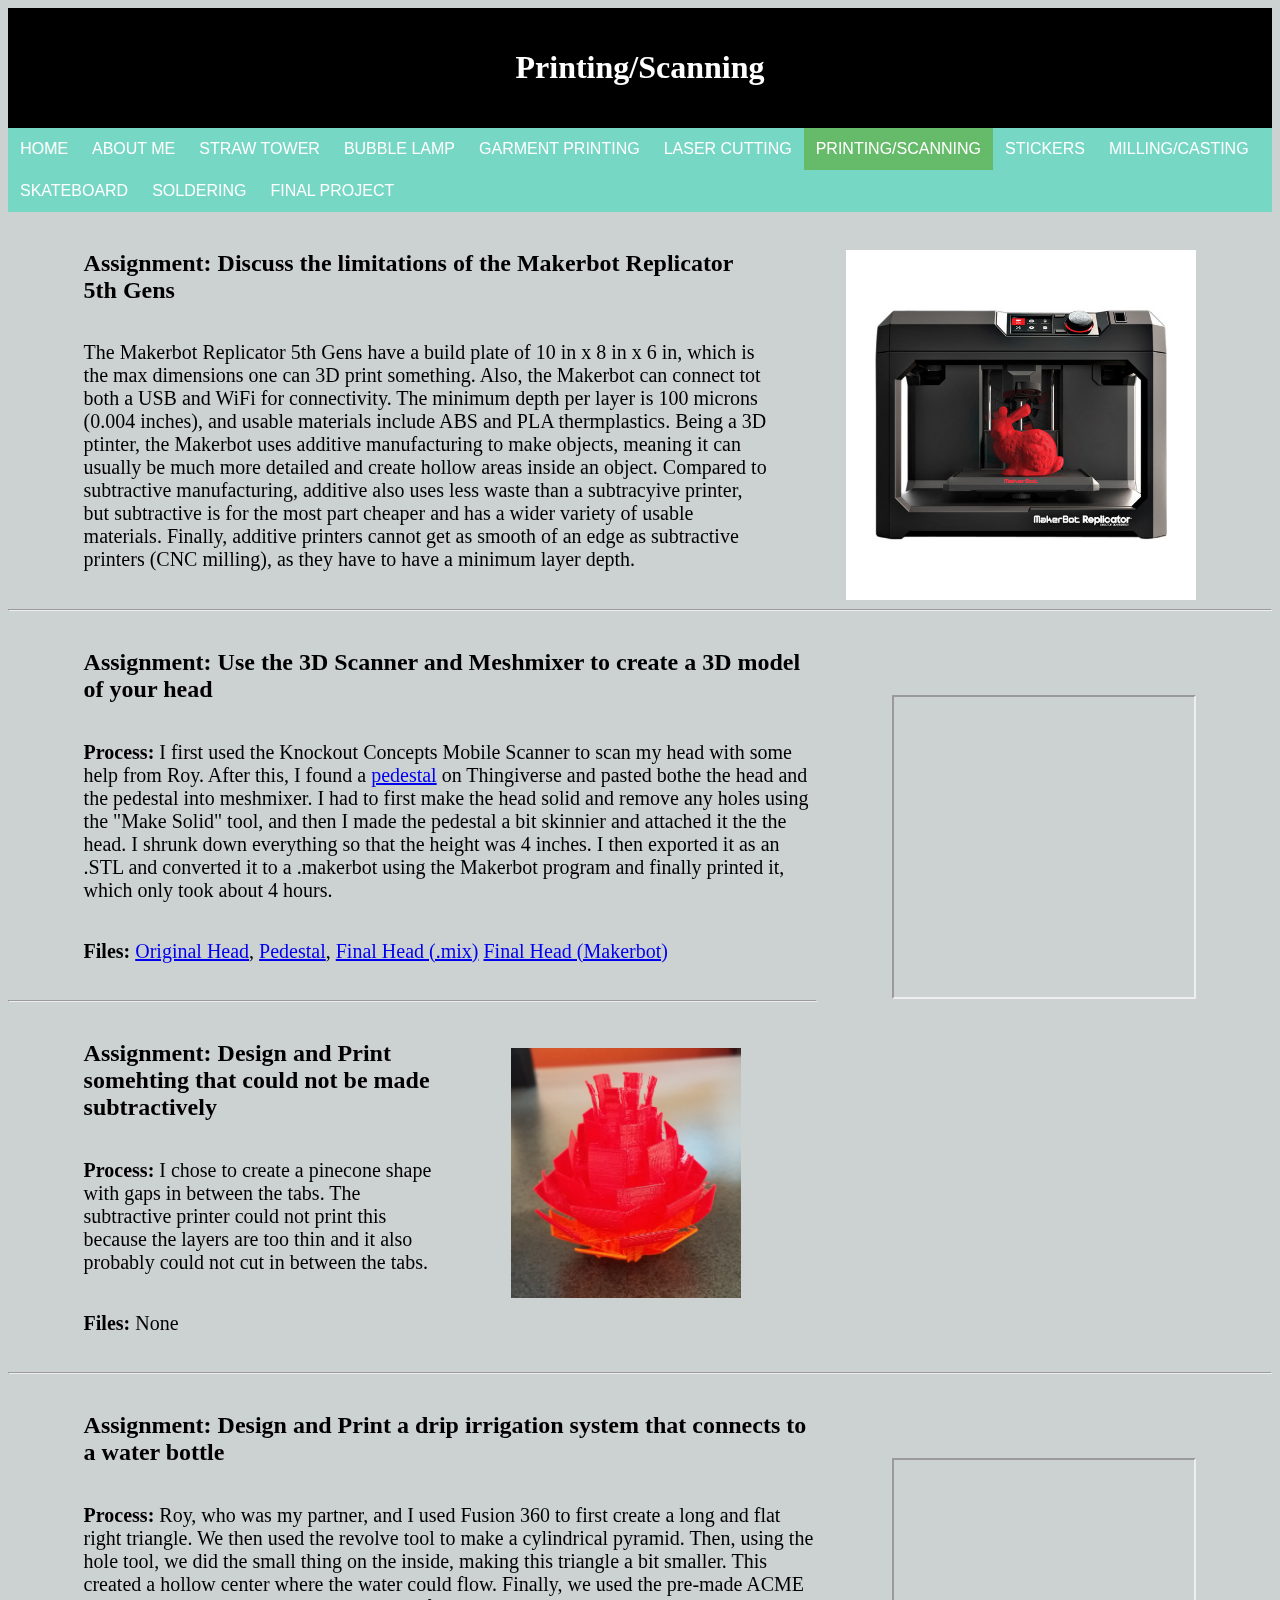
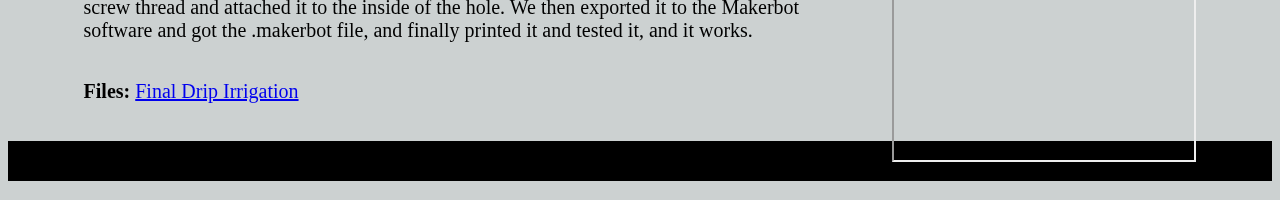
==== commit c4275422: "Update 3Dprinting.html" ====
--- a/3Dprinting.html
+++ b/3Dprinting.html
@@ -102,7 +102,7 @@
     <h2><strong>Assignment: Discuss the limitations of the Makerbot Replicator 5th Gens</strong></h2>
     <p>The Makerbot Replicator 5th Gens have a build plate of 10 in x 8 in x 6 in, which is the max dimensions one can 3D print something. Also, the Makerbot can connect tot both a USB and WiFi for connectivity. The minimum depth per layer is 100 microns (0.004 inches), and usable materials include ABS and PLA thermplastics. Being a 3D ptinter, the Makerbot uses additive manufacturing  to make objects, meaning it can usually be much more detailed and create hollow areas inside an object. Compared to subtractive manufacturing, additive also uses less waste than a subtracyive printer, but subtractive is for the most part cheaper and has a wider variety of usable materials. Finally, additive printers cannot get as smooth of an edge as subtractive printers (CNC milling), as they have to have a minimum layer depth. </p>
               <hr>
-    <iframe class="render-viewer" src="https://render.githubusercontent.com/view/solid?commit=e793eabbfe52b37590ecd06b18043bbbac486fdf&amp;enc_url=[base64]&amp;nwo=wrafab%2FLariveew&amp;path=WL+Head.stl&amp;repository_id=101196304&amp;repository_type=Repository#1d25faa3-039e-4c56-8c43-ba371fc34fa5" height="300 width="350" align="right" sandbox="allow-scripts allow-same-origin allow-top-navigation">Viewer requires iframe.</iframe>
+    <iframe class="render-viewer" src="https://render.githubusercontent.com/view/solid?commit=e793eabbfe52b37590ecd06b18043bbbac486fdf&amp;enc_url=[base64]&amp;nwo=wrafab%2FLariveew&amp;path=WL+Head.stl&amp;repository_id=101196304&amp;repository_type=Repository#1d25faa3-039e-4c56-8c43-ba371fc34fa5" height="300 width="350" align="right" style="margin:2cm 2cm 1cm 2cm;"sandbox="allow-scripts allow-same-origin allow-top-navigation">Viewer requires iframe.</iframe>
     <h2><strong>Assignment: Use the 3D Scanner and Meshmixer to create a 3D model of your head</strong></h2>
     <p><strong>Process:</strong> I first used the Knockout Concepts Mobile Scanner to scan my head with some help from Roy. After this, I found a <a href="https://www.thingiverse.com/thing:2385476">pedestal</a> on Thingiverse and pasted bothe the head and the pedestal into meshmixer. I had to first make the head solid and remove any holes using the "Make Solid" tool, and then I made the pedestal a bit skinnier and attached it the the head. I shrunk down everything so that the height was 4 inches. I then exported it as an .STL and converted it to a .makerbot using the Makerbot program and finally printed it, which only took about 4 hours.</p>
     <p><strong>Files:</strong> <a href="walker.stl">Original Head</a>, <a href="pedestal.stl">Pedestal</a>, <a href="wl.mix">Final Head (.mix)</a> <a href="WalkerHead (Finished).makerbot">Final Head (Makerbot)</a></p>
@@ -112,7 +112,7 @@
     <p><strong>Process:</strong> I chose to create a pinecone shape with gaps in between the tabs. The subtractive printer could not print this because the layers are too thin and it also probably could not cut in between the tabs.</p>
     <p><strong>Files:</strong> None </p>
               <hr>
-    <iframe class="render-viewer" src="https://render.githubusercontent.com/view/solid?commit=e793eabbfe52b37590ecd06b18043bbbac486fdf&amp;enc_url=[base64]&amp;nwo=wrafab%2FLariveew&amp;path=Drippy+thing+v1.stl&amp;repository_id=101196304&amp;repository_type=Repository#34ea5de8-b716-4f66-8179-3d81ac6b35f5" height="300" width="300" align="right" sandbox="allow-scripts allow-same-origin allow-top-navigation">Viewer requires iframe.</iframe>         
+    <iframe class="render-viewer" src="https://render.githubusercontent.com/view/solid?commit=e793eabbfe52b37590ecd06b18043bbbac486fdf&amp;enc_url=[base64]&amp;nwo=wrafab%2FLariveew&amp;path=Drippy+thing+v1.stl&amp;repository_id=101196304&amp;repository_type=Repository#34ea5de8-b716-4f66-8179-3d81ac6b35f5" height="300" width="300" align="right" style="margin:2cm 2cm 1cm 2cm;" sandbox="allow-scripts allow-same-origin allow-top-navigation">Viewer requires iframe.</iframe>         
     <h2><strong>Assignment: Design and Print a drip irrigation system that connects to a water bottle</strong></h2>
     <p><strong>Process:</strong> Roy, who was my partner, and I used Fusion 360 to first create a long and flat right triangle. We then used the revolve tool to make a cylindrical pyramid. Then, using the hole tool, we did the small thing on the inside, making this triangle a bit smaller. This created a hollow center where the water could flow. Finally, we used the pre-made ACME screw thread and attached it to the inside of the hole. We then exported it to the Makerbot software and got the .makerbot file, and finally printed it and tested it, and it works.</p>
     <p><strong>Files:</strong> <a href="Drippy thing v1.stl">Final Drip Irrigation</a> </p>
